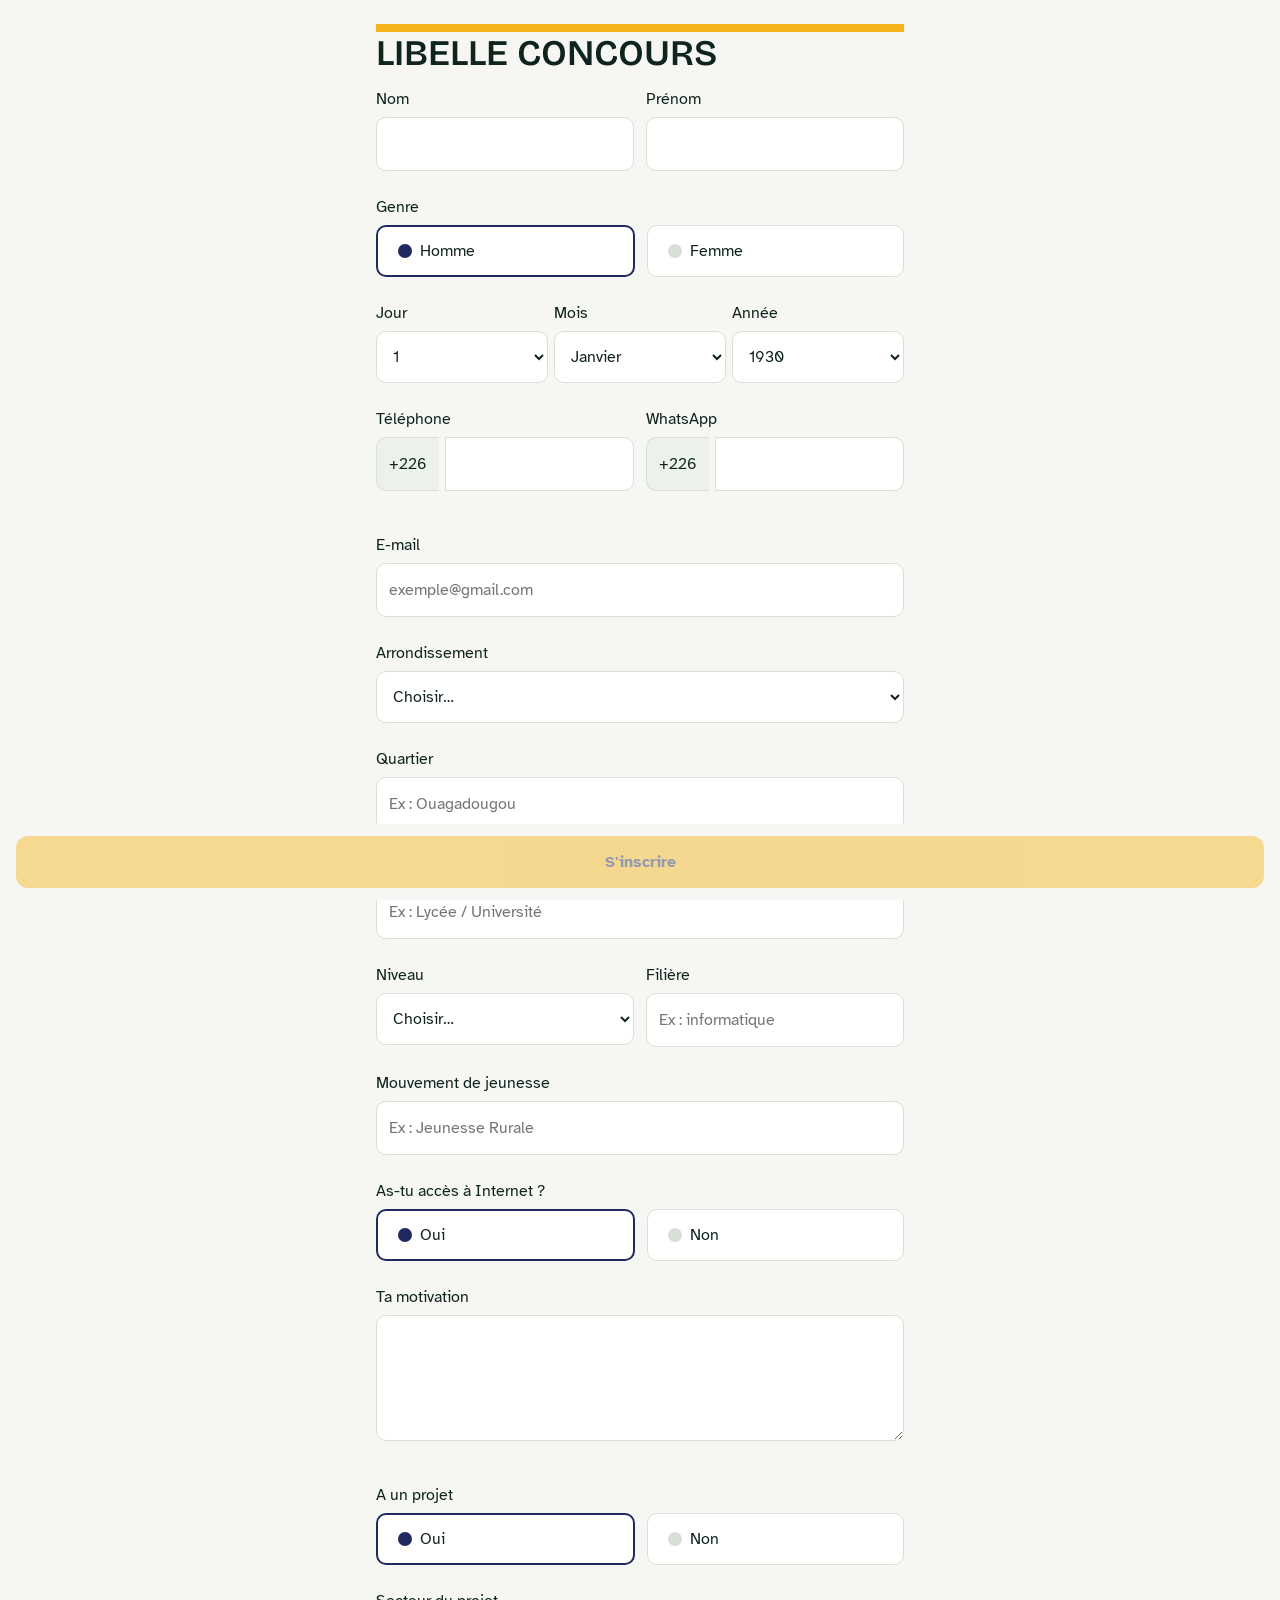
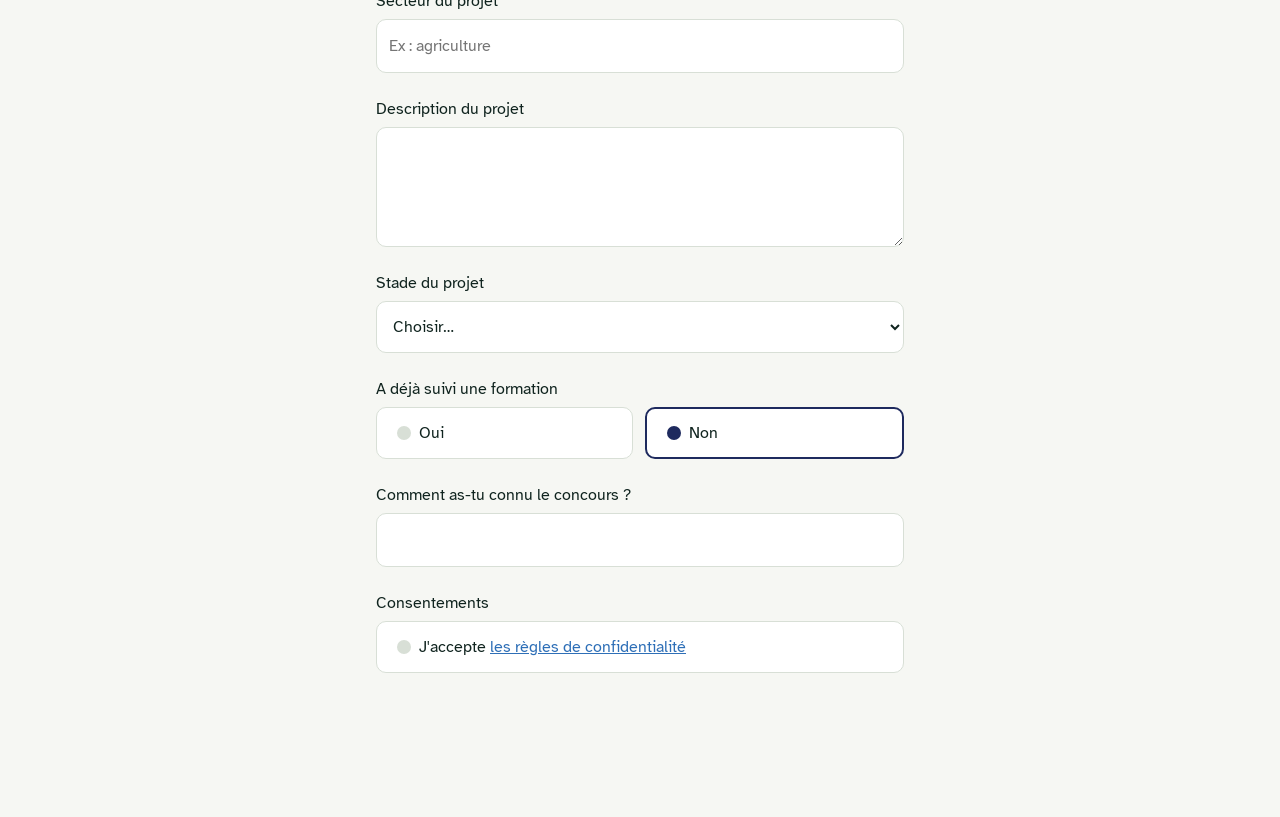
==== public/index.html @ 8f84773f "Initial commit: Agrilink formulaire-inscription standalone project" ====
<!DOCTYPE html>
<html lang="fr">
<head>
    <meta charset="utf-8">
    <meta name="viewport" content="width=device-width, initial-scale=1">
    <title>Inscription — Concours d'entrepreneuriat (Agrilink)</title>
    <link rel="stylesheet" href="css/styles.css">
    <script src="js/config.js"></script>
</head>
<body>

    <div class="page">
        <div class="stripe" aria-hidden="true"></div>
        <h1>LIBELLE CONCOURS</h1>

        <form id="the-form" novalidate>
            <!-- Champ piège anti-spam (vide — Backend rejette si rempli) -->
            <input type="text" name="telephone_personnel" class="x-hp" tabindex="-1" autocomplete="off" value="">

            <!-- Identité -->
            <div class="x-row">
                <div class="x-field"><label for="last_name">Nom</label><input id="last_name" name="last_name" type="text" required></div>
                <div class="x-field"><label for="first_name">Prénom</label><input id="first_name" name="first_name" type="text" required></div>
            </div>
            <div class="x-field">
                <label>Genre</label>
                <div class="x-tiles x-tiles-row" role="radiogroup" aria-label="Genre">
                    <div class="x-tile sel" data-value="M"><span class="dot"></span><span>Homme</span></div>
                    <div class="x-tile" data-value="F"><span class="dot"></span><span>Femme</span></div>
                </div>
            </div>
            <div class="x-birth" id="birth-fields">
                <div class="x-field"><label for="birth_day">Jour</label><select id="birth_day" name="birth_day"></select></div>
                <div class="x-field"><label for="birth_month">Mois</label><select id="birth_month" name="birth_month"></select></div>
                <div class="x-field"><label for="birth_year">Année</label><select id="birth_year" name="birth_year"></select></div>
                <input type="hidden" name="birth_date" value="">
            </div>

            <div class="x-row">
                <div class="x-field"><label for="telephone">Téléphone</label><div class="x-phone"><span class="prefix" aria-hidden="true">+226</span><input id="telephone" name="telephone" type="tel" inputmode="numeric" maxlength="8"></div><p class="x-error" id="err-telephone" role="alert" hidden></p></div>
                <div class="x-field"><label for="whatsapp">WhatsApp</label><div class="x-phone"><span class="prefix" aria-hidden="true">+226</span><input id="whatsapp" name="whatsapp" type="tel" inputmode="numeric" maxlength="8"></div></div>
            </div>
            <div class="x-field"><label for="email">E-mail</label><input id="email" name="email" type="email" placeholder="exemple@gmail.com"></div>

            <!-- Localisation -->
            <div class="x-field"><label for="arrondissement">Arrondissement</label><div class="x-select"><select id="arrondissement" name="arrondissement"><option value="">Choisir…</option><option value="1">1</option><option value="2">2</option><option value="3">3</option><option value="4">4</option><option value="5">5</option><option value="6">6</option><option value="7">7</option><option value="8">8</option><option value="9">9</option><option value="10">10</option><option value="11">11</option><option value="12">12</option></select></div></div>

            <div class="x-field"><label for="neighborhood">Quartier</label><input id="neighborhood" name="neighborhood" type="text" placeholder="Ex : Ouagadougou"></div>

            <!-- Profil -->

            <div class="x-field"><label for="institution">Établissement</label><input id="institution" name="institution" type="text" placeholder="Ex : Lycée / Université"></div>
            <div class="x-row">
                <div class="x-field"><label for="level">Niveau</label><div class="x-select"><select id="level" name="level"><option value="">Choisir…</option><option value="seconde">Seconde</option><option value="premiere">Première</option><option value="terminale">Terminale</option><option value="licence_1">Licence 1</option><option value="licence_2">Licence 2</option><option value="licence_3">Licence 3</option><option value="master_1">Master 1</option><option value="master_2">Master 2</option><option value="doctorat">Doctorat</option></select></div></div>
                <div class="x-field"><label for="field_of_study">Filière</label><input id="field_of_study" name="field_of_study" type="text" placeholder="Ex : informatique"></div>
            </div>
            <div class="x-field"><label for="youth_movement">Mouvement de jeunesse</label><input id="youth_movement" name="youth_movement" type="text" placeholder="Ex : Jeunesse Rurale"></div>

            <!-- Connexion / appareil -->




            <!-- has_internet (oui/non tiles) -->
            <div class="x-field">
                <label>As-tu accès à Internet ?</label>
                <div class="x-tiles x-tiles-row" role="radiogroup" aria-label="As-tu accès à Internet ?">
                    <div class="x-tile sel" data-value="oui"><span class="dot"></span><span>Oui</span></div>
                    <div class="x-tile" data-value="non"><span class="dot"></span><span>Non</span></div>
                </div>
            </div>

            <!-- Motivation -->
            <div class="x-field"><label for="motivation">Ta motivation</label><textarea id="motivation" name="motivation" rows="4" required></textarea><p class="x-error" id="err-motivation" role="alert" hidden></p></div>

            <!-- Projet -->
            <div class="x-field">
                <label>A un projet</label>
                <div class="x-tiles x-tiles-row" role="radiogroup" aria-label="A un projet">
                    <div class="x-tile sel" data-value="oui"><span class="dot"></span><span>Oui</span></div>
                    <div class="x-tile" data-value="non"><span class="dot"></span><span>Non</span></div>
                </div>
                <input type="hidden" name="has_project" value="oui">
            </div>
            <div class="x-field"><label for="project_sector">Secteur du projet</label><input id="project_sector" name="project_sector" type="text" placeholder="Ex : agriculture"></div>
            <div class="x-field"><label for="project_description">Description du projet</label><textarea id="project_description" name="project_description" rows="3"></textarea></div>
            <div class="x-field"><label for="project_stage">Stade du projet</label><div class="x-select"><select id="project_stage" name="project_stage"><option value="">Choisir…</option><option value="idee">Idée</option><option value="prototype">Prototype</option><option value="deploiement">Déploiement</option></select></div></div>

            <!-- Formation passée -->
            <div class="x-field">
                <label>A déjà suivi une formation</label>
                <div class="x-tiles x-tiles-row" role="radiogroup" aria-label="A déjà suivi une formation">
                    <div class="x-tile" data-value="oui"><span class="dot"></span><span>Oui</span></div>
                    <div class="x-tile sel" data-value="non"><span class="dot"></span><span>Non</span></div>
                </div>
                <input type="hidden" name="had_previous_training" value="non">
            </div>

            <div class="x-field"><label for="discovery_source">Comment as-tu connu le concours ?</label><input id="discovery_source" name="discovery_source" type="text" required></div>

            <!-- Tuteur — affiché uniquement si le candidat est mineur -->
            <div id="guardian-block" hidden>
                <div class="x-field">
                    <label>Parent ou tuteur (si tu as moins de 18 ans)</label>
                    <input type="hidden" name="guardian_consent" value="">
                </div>
                <div class="x-row">
                    <div class="x-field"><label for="guardian_name">Nom du parent / tuteur</label><input id="guardian_name" name="guardian_name" type="text"><p class="x-error" id="err-guardian_name" role="alert" hidden></p></div>
                    <div class="x-field"><label for="guardian_phone">Téléphone du parent / tuteur</label><div class="x-phone"><span class="prefix" aria-hidden="true">+226</span><input id="guardian_phone" name="guardian_phone" type="tel" inputmode="numeric" maxlength="8"></div><p class="x-error" id="err-guardian_phone" role="alert" hidden></p></div>
                </div>
            </div>

            <!-- Consentements -->
            <div class="x-field">
                <label>Consentements</label>
                <div class="x-tiles" role="radiogroup" aria-label="Consentements">
                    <div class="x-tile" data-value="true"><span class="dot"></span><span>J'accepte <a href="documents/consentement.html" target="_blank" rel="noopener">les règles de confidentialité</a></span></div>
                </div>
                <input type="hidden" name="data_consent" value="">
                <input type="hidden" name="rules_accepted" value="">
            </div>

            <!--idonnes cachées : timing / submission_id — Backend les attend -->
            <input type="hidden" name="started_at" value="">
            <input type="hidden" name="submission_id" value="">
        </form>
    </div>

    <div id="status-message" class="x-success" hidden></div>

    <div class="x-action">
        <button type="button" class="x-btn btn-primary" id="btn-submit">S'inscrire</button>
    </div>

    <script>
        const statusMsg = document.getElementById('status-message');
        const btn = document.getElementById('btn-submit');

        const showStatus = (text, isError) => {
            statusMsg.textContent = text;
            statusMsg.hidden = !text;
            statusMsg.className = 'x-success' + (isError ? ' x-error' : '');
        };

        const addError = (field, msg) => {
            const f = document.getElementById(field);
            if (!f) { return; }
            f.classList.add('err');
            const err = document.getElementById('err-' + field);
            if (err) { err.textContent = msg; err.hidden = false; }
        };

        const clearErrors = () => {
            document.querySelectorAll('.err').forEach((el) => el.classList.remove('err'));
            document.querySelectorAll('[id^="err-"]').forEach((el) => { el.hidden = true; el.textContent = ''; });
        };

        // Tiles — sélection unique au clic (désélection du précédent)
        const selectTile = (group, tile) => {
            group.querySelectorAll('.x-tile').forEach((t) => { t.classList.toggle('sel', t === tile); });
        };
        document.addEventListener('click', (e) => {
            const tile = e.target.closest('.x-tile');
            if (tile) { selectTile(tile.closest('.x-tiles'), tile); }
        });

        // ---------- Date de naissance — sélecteurs natifs (Jour / Mois / Année) ----------
        const birthDay = document.getElementById('birth_day');
        const birthMonth = document.getElementById('birth_month');
        const birthYear = document.getElementById('birth_year');
        const calMonthsN = ['Janvier', 'Février', 'Mars', 'Avril', 'Mai', 'Juin', 'Juillet', 'Août', 'Septembre', 'Octobre', 'Novembre', 'Décembre'];
        const fillSelect = (select, values, textFn) => {
            select.innerHTML = '';
            values.forEach((v) => {
                const o = document.createElement('option');
                o.value = String(v);
                o.textContent = textFn ? textFn(v) : String(v);
                select.appendChild(o);
            });
        };
        fillSelect(birthYear, Array.from({ length: 101 }, (_, i) => 1930 + i));
        fillSelect(birthMonth, Array.from({ length: 12 }, (_, i) => i + 1), (v) => calMonthsN[v - 1]);
        fillSelect(birthDay, Array.from({ length: 31 }, (_, i) => i + 1));
        // Tuteur — visible uniquement si le candidat est mineur (< 18 ans)
        const computeAgeFrom = (y, m, d) => {
            if (!y || !m || !d) { return null; }
            const yy = Number(y), mm = Number(m), dd = Number(d);
            if (isNaN(yy) || isNaN(mm) || isNaN(dd)) { return null; }
            const birth = new Date(yy, mm - 1, dd);
            if (isNaN(birth.getTime())) { return null; }
            const now = new Date();
            let age = now.getFullYear() - yy;
            if (now.getMonth() < mm - 1 || (now.getMonth() === mm - 1 && now.getDate() < dd)) { age -= 1; }
            return age;
        };
        const guardianBlock = document.getElementById('guardian-block');
        // Bouton désactivé tant que les champs obligatoires ne sont pas remplis
        const computeButtonState = () => {
            let valid = true;
            ['last_name', 'first_name', 'telephone', 'motivation', 'discovery_source'].forEach((id) => {
                const el = document.getElementById(id);
                if (el && !String(el.value).trim()) { valid = false; }
            });
            const tel = document.getElementById('telephone');
            if (tel && String(tel.value).replace(/[^0-9]/g, '').length !== 8) { valid = false; }
            // Si mineur : tuteur requis
            if (guardianBlock && !guardianBlock.hidden) {
                const gName = document.getElementById('guardian_name');
                const gPhone = document.getElementById('guardian_phone');
                if (gName && !String(gName.value).trim()) { valid = false; }
                if (gPhone && String(gPhone.value).replace(/[^0-9]/g, '').length !== 8) { valid = false; }
            }
            btn.disabled = !valid;
        };
        const updateGuardianVisibility = () => {
            const age = computeAgeFrom(birthYear.value, birthMonth.value, birthDay.value);
            guardianBlock.hidden = !(age !== null && age < 18);
            computeButtonState();
        };
        birthYear.addEventListener('change', updateGuardianVisibility);
        birthMonth.addEventListener('change', updateGuardianVisibility);
        birthDay.addEventListener('change', updateGuardianVisibility);
        updateGuardianVisibility();

        // Collecte → { ... } selon le contrat backend
        // started_at : fixé une seule fois à la première ouverture du formulaire,
        // conservé en localStorage, effacé uniquement après un envoi réussi
        const STARTED_AT_KEY = 'inscription_started_at';
        const formStartedAt = (() => {
            const stored = window.localStorage ? window.localStorage.getItem(STARTED_AT_KEY) : null;
            if (stored) { return Number(stored); }
            const t = Date.now();
            try { window.localStorage.setItem(STARTED_AT_KEY, String(t)); } catch (e) {}
            return t;
        })();
        let submissionId = null; // conservé pour « Réessayer »

        const collectData = () => {
            const d = {};
            document.querySelectorAll('#the-form input, #the-form select, #the-form textarea').forEach((el) => {
                if (el.name && el.name !== 'telephone_personnel' && !['birth_day', 'birth_month', 'birth_year'].includes(el.name)) { d[el.name] = el.value; }
            });
            // birth_date au format AAAA-MM-JJ depuis les trois sélecteurs natifs
            const y = birthYear.value;
            const m = birthMonth.value;
            const dd = birthDay.value;
            if (y && m && dd) { d.birth_date = y + '-' + String(m).padStart(2, '0') + '-' + String(dd).padStart(2, '0'); }
            // Si mineur : consentement du tuteur implicite (pas de case à cocher)
            if (guardianBlock && !guardianBlock.hidden) { d.guardian_consent = 'true'; }
            // Tuiles → champs contrat (gender, lives_in_ouaga, has_internet, consentements…)
            const keyMap = {
                'Genre': 'gender',
                'As-tu accès à Internet ?': 'has_internet',
                'A un projet': 'has_project',
                'A déjà suivi une formation': 'had_previous_training',
                'Consentements': ['data_consent', 'rules_accepted']
            };
            document.querySelectorAll('#the-form .x-tiles').forEach((g) => {
                const sel = g.querySelector('.x-tile.sel');
                const keys = keyMap[g.getAttribute('aria-label')];
                const val = sel ? sel.getAttribute('data-value') : '';
                if (keys) { (Array.isArray(keys) ? keys : [keys]).forEach((k) => { d[k] = val; }); }
            });
            d.started_at = formStartedAt;
            if (typeof crypto !== 'undefined' && crypto.randomUUID) {
                if (!submissionId) { submissionId = crypto.randomUUID(); }
                d.submission_id = submissionId;
            }
            return d;
        };

        // Validation légère avant envoi
        const validate = () => {
            let ok = true;
            const req = [
                ['last_name', 'Nom obligatoire.'],
                ['first_name', 'Prénom obligatoire.'],
                ['telephone', 'Le numéro de téléphone est obligatoire.'],
                ['motivation', 'La motivation est obligatoire.'],
                ['discovery_source', 'Comment as-tu connu le concours ?']
            ];
            req.forEach(([id, msg]) => {
                const el = document.getElementById(id);
                if (el && !el.value.trim()) { addError(id, msg); ok = false; }
            });
            const tel = document.getElementById('telephone');
            if (tel && tel.value.replace(/[^0-9]/g, '').length !== 8) {
                addError('telephone', 'Le numéro doit avoir 8 chiffres.');
                ok = false;
            }
            // Validation tuteur si mineur
            if (guardianBlock && !guardianBlock.hidden) {
                const gName = document.getElementById('guardian_name');
                const gPhone = document.getElementById('guardian_phone');
                if (gName && !gName.value.trim()) { addError('guardian_name', 'Nom du parent / tuteur obligatoire.'); ok = false; }
                if (gPhone && gPhone.value.replace(/[^0-9]/g, '').length !== 8) { addError('guardian_phone', 'Le numéro du tuteur doit avoir 8 chiffres.'); ok = false; }
            }
            if (!ok) {
                const firstErr = document.querySelector('.x-error:not([hidden])');
                if (firstErr) { firstErr.scrollIntoView({ behavior: 'smooth', block: 'center' }); }
            }
            return ok;
        };

        computeButtonState();
        document.addEventListener('input', computeButtonState);
        document.addEventListener('change', computeButtonState);

        // Envoi POST — contrat backend : JSON + Content-Type text/plain;charset=utf-8
        btn.addEventListener('click', () => {
            clearErrors();
            if (!validate()) { return; }
            btn.textContent = 'Soumise…';
            btn.disabled = true;
            fetch(APPS_SCRIPT_URL, {
                method: 'POST',
                headers: { 'Content-Type': 'text/plain;charset=utf-8' },
                body: JSON.stringify(collectData())
            })
                .then((r) => r.json())
                .then((json) => {
                    btn.textContent = 'S\'inscrire';
                    btn.disabled = false;
                    const isOk = json && (json.ok === true || json.status === 'ok');
                    if (!isOk) {
                        const errs = (json && json.errors) || {};
                        if (Object.keys(errs).length) {
                            // Erreurs par champ — retour à l'étape concernée + message global visible
                            const firstKey = Object.keys(errs)[0];
                            Object.keys(errs).forEach((k) => addError(k, errs[k] || (json && json.message) || ''));
                            const el = document.getElementById(firstKey);
                            if (el) { el.focus(); el.scrollIntoView({ behavior: 'smooth', block: 'center' }); }
                            showStatus(errs[firstKey] || (json && json.message) || 'Échec — veuillez réessayer.', true);
                            return;
                        }
                        if (json && json.code === 'busy') {
                            // Proposer « Réessayer »
                            btn.textContent = 'Réessayer';
                            btn.disabled = false;
                            showStatus(json.message || 'Service occupé. Réessayez.', false);
                            return;
                        }
                        // Autres codes (duplicate_phone, too_fast, not_open, closed, …) : message serveur
                        showStatus((json && (json.message || json.message_fr)) || 'Échec — veuillez réessayer.', true);
                        return;
                    }
                    // ok → redirection vers la page de confirmation (message + bouton QUITTER)
                    try { window.localStorage.removeItem(STARTED_AT_KEY); } catch (e) {}
                    const params = new URLSearchParams({ message: 'Inscription validée', reference: json.reference || '' });
                    window.location.assign('confirm.html?' + params.toString());
                })
                .catch(() => {
                    btn.textContent = 'S\'inscrire';
                    btn.disabled = false;
                    showStatus('Échec — veuillez réessayer.', true);
                });
        });

        // Au chargement : statut d'ouverture — { open, message_fr }
        fetch(APPS_SCRIPT_URL)
            .then((r) => r.text())
            .then((t) => { try { return JSON.parse(t); } catch (e) { return {}; } })
            .then((d) => {
                if (!d.open) {
                    showStatus(d.message_fr || 'Inscriptions fermées.', true);
                    document.querySelector('.x-action').hidden = true;
                }
            })
            .catch(() => { /* sans statut : afficher le formulaire */ });
    </script>

</body>
</html>
---- public/css/styles.css ----
/* ==========================================================================
   DESIGN.md — Concours d'entrepreneuriat — thème clair (v1.0)
   Fond Papier / bouton principal Soleil / accents (vert, rouge faso, bleu pluie).

   Conventions :
   - Typographie : Bricolage Grotesque Variable (titres) + Atkinson Hyperlegible (corps).
   - Corps ≥ 16 px, interligne texte 1.5, titres 1.2.
   - Aucun dégradé, aucune ombre portée, aucune couleur seule (texte + pictogramme).
   - Motion : 150 ms max, slide horizontal subtil.

   Polices : sous-ensembles latin auto-hébergés (`fonts/`), zéro CDN.
   ========================================================================== */

@font-face {
    font-family: 'Bricolage Grotesque Variable';
    src: url('../fonts/bricolage-grotesque-latin-wght-normal.woff2') format('woff2');
    font-weight: 100 900;
    font-style: normal;
    font-display: swap;
}

@font-face {
    font-family: 'Atkinson Hyperlegible';
    src: url('../fonts/atkinson-hyperlegible-latin-400-normal.woff2') format('woff2');
    font-weight: 400;
    font-style: normal;
    font-display: swap;
}

@font-face {
    font-family: 'Atkinson Hyperlegible';
    src: url('../fonts/atkinson-hyperlegible-latin-700-normal.woff2') format('woff2');
    font-weight: 700;
    font-style: normal;
    font-display: swap;
}

:root {
    /* ——— Palette (DESIGN.md) ——— */
    --papier: #F6F7F3;
    --surface: #FFFFFF;
    --surface-alt: #EDF1EC;
    --encre: #10241F;
    --texte: #10241F;
    --texte-secondaire: #55685F;
    --ligne: #D8DFD6;

    --soleil: #F5B31A;
    --indigo: #1E2A5E;
    --vert: #167549;
    --vert-success: #1F7A4D;
    --rouge: #C62F2F;
    --bleu: #2E6FB7;

    /* ——— Typographie (DESIGN.md) ——— */
    --font-display: 'Bricolage Grotesque Variable', 'Bricolage Grotesque', 'Trebuchet MS', sans-serif;
    --font-body: 'Atkinson Hyperlegible', 'Segoe UI', system-ui, sans-serif;

    --taille-corps: 16px;
    --interligne-corps: 1.5;
    --interligne-titre: 1.2;

    --hauteur-champ: 52px;
    --rayon-champ: 10px;
    --rayon-bouton: 12px;
    --largeur-page: 560px;

    /* ——— Motion (DESIGN.md) ——— */
    --duree-motion: 150ms;
}

/* ——— Base ——— */
*, *::before, *::after { box-sizing: border-box; }

html, body {
    margin: 0;
    padding: 0;
    background: var(--papier);
    color: var(--texte);
    font-family: var(--font-body);
    font-size: var(--taille-corps);
    line-height: var(--interligne-corps);
}

h1, h2, h3, h4 { font-family: var(--font-display); font-weight: 600; line-height: 1.2; }
h1 { font-size: 36px; margin: 0 0 12px; }
h2 { font-size: 28px; margin: 0 0 12px; }
h3 { font-size: 20px; margin: 0 0 8px; }
p { margin: 0 0 12px; }
.muted { color: var(--texte-secondaire); font-size: 14px; }

a { color: var(--bleu); }

:focus-visible { outline: 3px solid var(--indigo); outline-offset: 2px; }

/* ——— Bande de rouleau (stripe — Dan Fani / DESIGN.md) ——— */
.stripe {
    height: 8px;
    background: var(--soleil);
}

/* ——— Colonne ——— */
.page { max-width: var(--largeur-page); margin: 0 auto; padding: 24px 16px calc(96px + env(safe-area-inset-bottom)); }

/* ——— Barre de progression (8 px, bande soleil sur Papier) ——— */
.x-progress { height: 8px; background: var(--surface-alt); border-radius: 4px; overflow: hidden; }
.x-progress .fill { height: 100%; background: repeating-linear-gradient(90deg, var(--soleil) 0 10px, var(--papier) 10px 20px); }

/* ——— Champs ——— */
.x-field { display: flex; flex-direction: column; gap: 6px; margin-bottom: 24px; }

/* ——— Rangée de champs côte à côte ——— */
.x-row { display: grid; grid-template-columns: 1fr 1fr; gap: 12px; }
.x-field label { font-size: 16px; line-height: 24px; color: var(--texte); }
.x-field input,
.x-field select,
.x-field textarea,
.x-select select,
.x-phone input,
.x-birth input,
.x-birth select {
    width: 100%;
    min-height: 50px;
    background: var(--surface);
    color: var(--texte);
    border: 1px solid var(--ligne);
    border-radius: var(--rayon-champ);
    padding: 14px 12px;
    font-size: 16px;
    line-height: 24px;
    font-family: var(--font-body);
    outline: none;
}
.x-field input:focus,
.x-field select:focus,
.x-field textarea:focus,
.x-select select:focus,
.x-phone input:focus,
.x-birth input:focus,
.x-birth select:focus {
    border-color: var(--indigo);
    box-shadow: 0 0 0 3px rgba(30, 42, 94, 0.25);
}
.x-field input.err,
.x-field select.err,
.x-field textarea.err,
.x-select select.err,
.x-phone input.err,
.x-birth input.err,
.x-birth select.err {
    border-color: var(--rouge);
    box-shadow: 0 0 0 3px rgba(198, 47, 47, 0.18);
}
.x-field textarea { min-height: 120px; resize: vertical; }
.x-field .help { font-size: 14px; line-height: 20px; color: var(--texte-secondaire); }
.x-field .x-error,
.x-error { display: inline-flex; align-items: center; gap: 6px; color: var(--rouge); font-size: 14px; line-height: 20px; }

/* ——— Téléphone — préfixe +226 ——— */
.x-phone { display: flex; gap: 6px; }
.x-phone .prefix {
    display: inline-flex;
    align-items: center;
    min-height: 50px;
    padding: 0 12px;
    background: var(--surface-alt);
    color: var(--texte);
    border: 1px solid var(--ligne);
    border-right: none;
    border-radius: var(--rayon-champ) 0 0 var(--rayon-champ);
    font-size: 16px;
}
.x-phone input { border-radius: 0 var(--rayon-champ) var(--rayon-champ) 0; }

/* ——— Date de naissance — trois listes ——— */
.x-birth { display: grid; grid-template-columns: 1fr 1fr 1fr; gap: 6px; }

/* ——— Tuiles de choix (sans radio natif) ——— */
.x-tiles { display: flex; flex-direction: column; gap: 12px; }

/* ——— Tuiles côte à côte (ex. Genre) ——— */
.x-tiles-row { flex-direction: row; }
.x-tiles-row .x-tile { flex: 1; }
.x-tile {
    display: flex;
    align-items: center;
    min-height: 52px;
    padding: 0 12px;
    background: var(--surface);
    border: 1px solid var(--ligne);
    border-radius: var(--rayon-champ);
    color: var(--texte);
}
.x-tile:focus-visible { border-color: var(--indigo); outline: 3px solid var(--indigo); outline-offset: 2px; }
.x-tile.sel { border: 2px solid var(--indigo); }
.x-tile .dot { width: 14px; height: 14px; margin: 0 8px; border-radius: 50%; background: var(--ligne); flex: none; }
.x-tile.sel .dot { background: var(--indigo); }

/* ——— Calendrier de naissance (JJ / MM / AAAA) ——— */
.x-calendar { display: flex; align-items: center; gap: 8px; position: relative; }
.x-calendar input { flex: 1; min-height: 52px; background: var(--surface); color: var(--texte); border: 1px solid var(--ligne); border-radius: var(--rayon-champ) 0 0 var(--rayon-champ); padding: 14px 12px; font-size: 16px; line-height: 24px; font-family: var(--font-body); outline: none; }
.x-calendar input:focus { border-color: var(--indigo); box-shadow: 0 0 0 3px rgba(30, 42, 94, 0.25); }
.x-calendar-toggle { min-height: 52px; width: 52px; background: var(--surface); color: var(--texte); border: 1px solid var(--ligne); border-left: none; border-radius: 0 var(--rayon-champ) var(--rayon-champ) 0; display: inline-flex; align-items: center; justify-content: center; cursor: pointer; }
.x-calendar-toggle:focus-visible { outline: 3px solid var(--indigo); outline-offset: 2px; }
.x-calendar-panel { position: absolute; top: calc(100% + 8px); left: 0; z-index: 50; background: var(--surface); border: 1px solid var(--ligne); border-radius: var(--rayon-champ); padding: 12px; display: flex; gap: 10px; min-width: 300px; }
.x-cal-col { display: flex; flex-direction: column; gap: 4px; }
.x-cal-label { font-size: 12px; color: var(--texte-secondaire); }
.x-cal-list { display: flex; flex-wrap: wrap; gap: 6px; max-height: 150px; overflow-y: auto; }
.x-cal-option { min-width: 36px; height: 36px; display: inline-flex; align-items: center; justify-content: center; background: var(--surface-alt); color: var(--texte); border: 1px solid var(--ligne); border-radius: 8px; font-size: 14px; line-height: 1; cursor: pointer; }
.x-cal-option:focus-visible { outline: 3px solid var(--indigo); outline-offset: 2px; }
.x-cal-option[aria-pressed="true"] { background: var(--surface); border-color: var(--indigo); color: var(--indigo); font-weight: 700; }
.x-cal-ok { margin-top: 10px; align-self: flex-start; min-height: 40px; padding: 0 14px; background: var(--soleil); color: var(--indigo); border: none; border-radius: var(--rayon-champ); font-weight: 700; cursor: pointer; font-family: var(--font-body); font-size: 14px; }
.x-cal-ok:focus-visible { outline: 3px solid var(--indigo); outline-offset: 2px; }
.x-cal-ok:disabled { background: var(--surface-alt); color: var(--texte-secondaire); border: 1px solid var(--ligne); cursor: not-allowed; }
.x-cal-ok:not(:disabled) { cursor: pointer; }

@media (max-width: 480px) {
    .x-calendar-panel {
        position: absolute;
        top: calc(100% + 8px);
        left: 0;
        right: 0;
        width: auto;
        min-width: 0;
        max-height: calc(100vh - 220px);
        overflow-y: auto;
        flex-direction: column;
        gap: 12px;
    }
    .x-cal-col { flex-direction: column; align-items: flex-start; gap: 4px; width: 100%; }
    .x-cal-list { max-height: 130px; overflow-y: auto; }
}

/* ——— Champ année (liste dans le calendrier) ——— */
.x-cal-list[data-group="year"] { gap: 4px; }
.x-cal-list[data-group="year"] .x-cal-option { min-width: 44px; }


/* ——— Sélecteur (liste déroulante) ——— */
.x-select { display: flex; flex-direction: column; gap: 6px; }
.x-select label { font-size: 16px; line-height: 24px; color: var(--texte); }
.x-select select { min-height: 52px; }

/* ——— Boutons ——— */
.x-btn {
    display: inline-flex;
    align-items: center;
    justify-content: center;
    width: 100%;
    min-height: 52px;
    padding: 0 16px;
    background: var(--surface);
    color: var(--texte);
    border: 1px solid var(--ligne);
    border-radius: var(--rayon-bouton);
    font-family: var(--font-body);
    font-size: 16px;
    font-weight: 700;
    line-height: 24px;
    cursor: pointer;
}
.x-btn:focus-visible { outline: 3px solid var(--indigo); outline-offset: 2px; }
.btn-primary { background: var(--soleil); color: var(--indigo); border: none; }
.btn-primary:disabled { opacity: 0.45; cursor: not-allowed; }
.btn-ghost { background: transparent; color: var(--indigo); border: none; }

/* ——— Barre d'actions fixe (Retour / Continuer — safe area) ——— */
.x-action {
    position: fixed;
    bottom: 0;
    left: 0;
    right: 0;
    display: flex;
    gap: 12px;
    padding: 12px 16px calc(12px + env(safe-area-inset-bottom));
    background: var(--papier);
}
.x-action .x-btn { flex: 1; }

/* ——— États de succès ——— */
.x-success { display: inline-flex; align-items: center; gap: 6px; color: var(--vert-success); font-size: 16px; }

/* ——— Honeypot (anti-spam) ——— */
.x-hp { position: absolute; left: -10000px; top: auto; width: 1px; height: 1px; overflow: hidden; }

/* ——— Motion ——— */
.x-field input,
.x-field select,
.x-field textarea,
.x-select select,
.x-phone input,
.x-birth input,
.x-birth select,
.x-tile,
.x-btn { transition: border-color var(--duree-motion) ease, box-shadow var(--duree-motion) ease, background var(--duree-motion) ease; }

@media (prefers-reduced-motion: reduce) {
    *, *::before, *::after { animation-duration: 0.01ms !important; transition-duration: 0.01ms !important; }
}
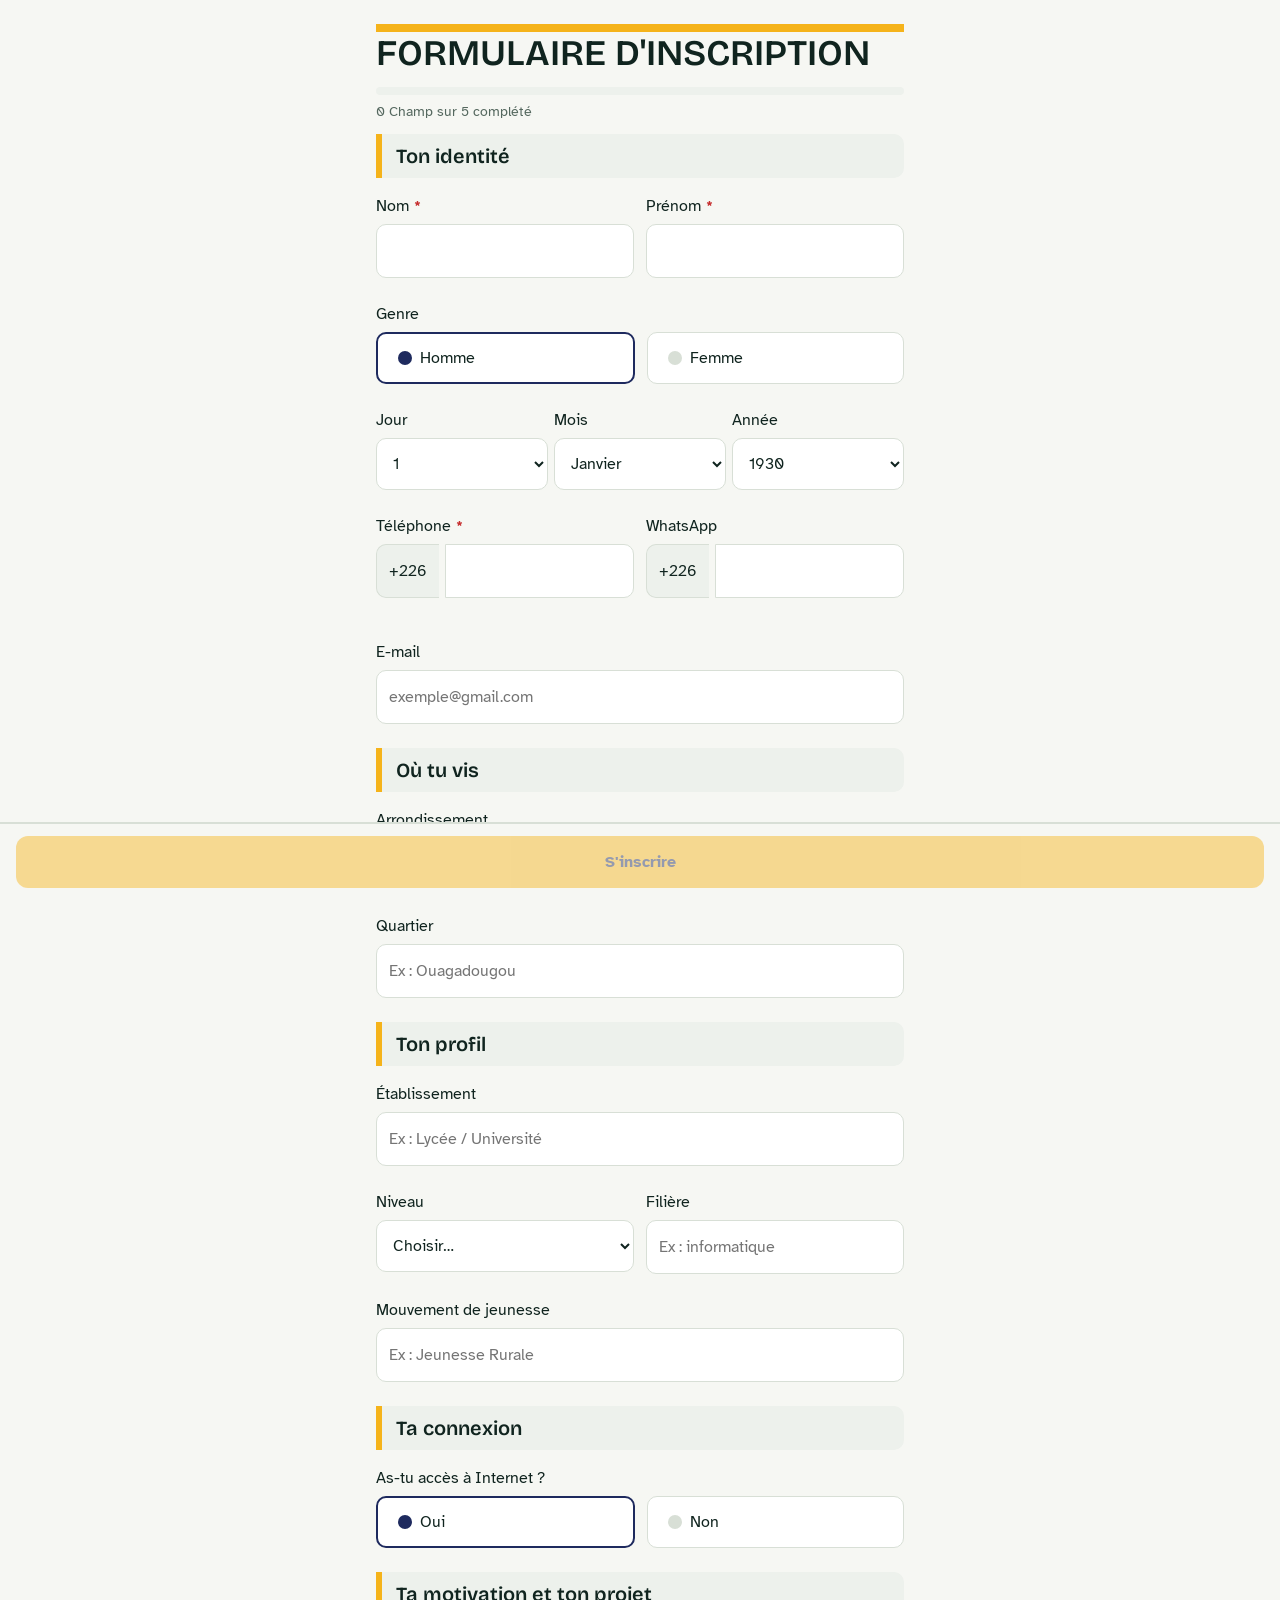
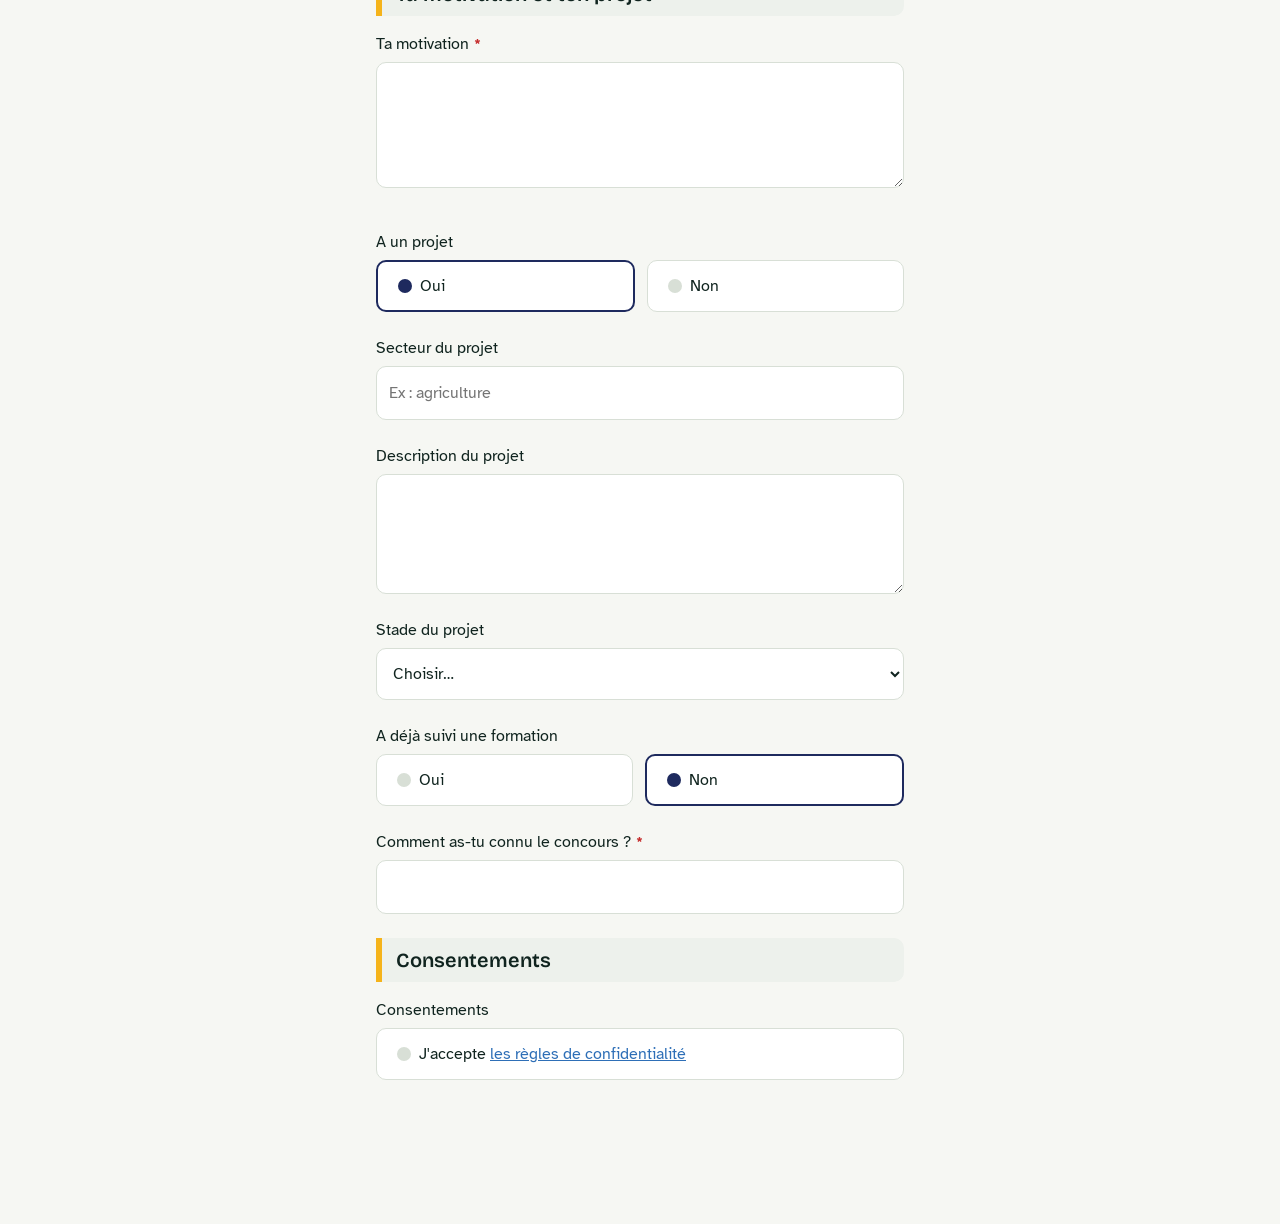
==== commit 71f3b130: "feat: UI improvements (progress, sections, a11y), form contract, consent cleanup, public/ sync" ====
--- a/public/index.html
+++ b/public/index.html
@@ -3,7 +3,7 @@
 <head>
     <meta charset="utf-8">
     <meta name="viewport" content="width=device-width, initial-scale=1">
-    <title>Inscription — Concours d'entrepreneuriat (Agrilink)</title>
+    <title>Formulaire d'inscription</title>
     <link rel="stylesheet" href="css/styles.css">
     <script src="js/config.js"></script>
 </head>
@@ -11,13 +11,18 @@
 
     <div class="page">
         <div class="stripe" aria-hidden="true"></div>
-        <h1>LIBELLE CONCOURS</h1>
+        <h1>FORMULAIRE D'INSCRIPTION</h1>
+
+        <div class="x-progress" role="progressbar" aria-label="Progression de l'inscription" aria-valuemin="0" aria-valuemax="100" aria-valuenow="0" id="form-progress">
+            <div class="fill" id="form-progress-fill" style="width: 0%;"></div>
+        </div>
+        <p class="muted" id="progress-label" style="margin-top:6px;">0 Champ sur 5 complété</p>
 
         <form id="the-form" novalidate>
             <!-- Champ piège anti-spam (vide — Backend rejette si rempli) -->
             <input type="text" name="telephone_personnel" class="x-hp" tabindex="-1" autocomplete="off" value="">
 
-            <!-- Identité -->
+            <h2>Ton identité</h2>
             <div class="x-row">
                 <div class="x-field"><label for="last_name">Nom</label><input id="last_name" name="last_name" type="text" required></div>
                 <div class="x-field"><label for="first_name">Prénom</label><input id="first_name" name="first_name" type="text" required></div>
@@ -42,13 +47,12 @@
             </div>
             <div class="x-field"><label for="email">E-mail</label><input id="email" name="email" type="email" placeholder="exemple@gmail.com"></div>
 
-            <!-- Localisation -->
+            <h2>Où tu vis</h2>
             <div class="x-field"><label for="arrondissement">Arrondissement</label><div class="x-select"><select id="arrondissement" name="arrondissement"><option value="">Choisir…</option><option value="1">1</option><option value="2">2</option><option value="3">3</option><option value="4">4</option><option value="5">5</option><option value="6">6</option><option value="7">7</option><option value="8">8</option><option value="9">9</option><option value="10">10</option><option value="11">11</option><option value="12">12</option></select></div></div>
 
             <div class="x-field"><label for="neighborhood">Quartier</label><input id="neighborhood" name="neighborhood" type="text" placeholder="Ex : Ouagadougou"></div>
 
-            <!-- Profil -->
-
+            <h2>Ton profil</h2>
             <div class="x-field"><label for="institution">Établissement</label><input id="institution" name="institution" type="text" placeholder="Ex : Lycée / Université"></div>
             <div class="x-row">
                 <div class="x-field"><label for="level">Niveau</label><div class="x-select"><select id="level" name="level"><option value="">Choisir…</option><option value="seconde">Seconde</option><option value="premiere">Première</option><option value="terminale">Terminale</option><option value="licence_1">Licence 1</option><option value="licence_2">Licence 2</option><option value="licence_3">Licence 3</option><option value="master_1">Master 1</option><option value="master_2">Master 2</option><option value="doctorat">Doctorat</option></select></div></div>
@@ -56,10 +60,7 @@
             </div>
             <div class="x-field"><label for="youth_movement">Mouvement de jeunesse</label><input id="youth_movement" name="youth_movement" type="text" placeholder="Ex : Jeunesse Rurale"></div>
 
-            <!-- Connexion / appareil -->
-
-
-
+            <h2>Ta connexion</h2>
 
             <!-- has_internet (oui/non tiles) -->
             <div class="x-field">
@@ -70,7 +71,7 @@
                 </div>
             </div>
 
-            <!-- Motivation -->
+            <h2>Ta motivation et ton projet</h2>
             <div class="x-field"><label for="motivation">Ta motivation</label><textarea id="motivation" name="motivation" rows="4" required></textarea><p class="x-error" id="err-motivation" role="alert" hidden></p></div>
 
             <!-- Projet -->
@@ -110,7 +111,7 @@
                 </div>
             </div>
 
-            <!-- Consentements -->
+            <h2>Consentements</h2>
             <div class="x-field">
                 <label>Consentements</label>
                 <div class="x-tiles" role="radiogroup" aria-label="Consentements">
@@ -126,7 +127,7 @@
         </form>
     </div>
 
-    <div id="status-message" class="x-success" hidden></div>
+    <div id="status-message" class="x-success" role="status" aria-live="polite" hidden></div>
 
     <div class="x-action">
         <button type="button" class="x-btn btn-primary" id="btn-submit">S'inscrire</button>
@@ -146,12 +147,22 @@
             const f = document.getElementById(field);
             if (!f) { return; }
             f.classList.add('err');
-            const err = document.getElementById('err-' + field);
-            if (err) { err.textContent = msg; err.hidden = false; }
+            f.setAttribute('aria-invalid', 'true');
+            let err = document.getElementById('err-' + field);
+            if (!err) {
+                err = document.createElement('p');
+                err.className = 'x-error';
+                err.id = 'err-' + field;
+                err.setAttribute('role', 'alert');
+                err.setAttribute('aria-live', 'polite');
+                f.closest('.x-field').appendChild(err);
+            }
+            err.textContent = msg;
+            err.hidden = false;
         };
 
         const clearErrors = () => {
-            document.querySelectorAll('.err').forEach((el) => el.classList.remove('err'));
+            document.querySelectorAll('.err').forEach((el) => { el.classList.remove('err'); el.setAttribute('aria-invalid', 'false'); });
             document.querySelectorAll('[id^="err-"]').forEach((el) => { el.hidden = true; el.textContent = ''; });
         };
 
@@ -161,8 +172,78 @@
         };
         document.addEventListener('click', (e) => {
             const tile = e.target.closest('.x-tile');
-            if (tile) { selectTile(tile.closest('.x-tiles'), tile); }
-        });
+            if (tile) {
+                selectTile(tile.closest('.x-tiles'), tile);
+                const g = tile.closest('.x-tiles');
+                if (g) { g.querySelectorAll('.x-tile').forEach((t) => t.setAttribute('aria-checked', t === tile ? 'true' : 'false')); }
+                computeButtonState();
+            }
+        });
+        document.addEventListener('keydown', (e) => {
+            const tile = e.target.closest('.x-tile');
+            if (!tile) { return; }
+            if (e.key === 'Enter' || e.key === ' ') {
+                e.preventDefault();
+                selectTile(tile.closest('.x-tiles'), tile);
+                const g = tile.closest('.x-tiles');
+                if (g) { g.querySelectorAll('.x-tile').forEach((t) => t.setAttribute('aria-checked', t === tile ? 'true' : 'false')); }
+                computeButtonState();
+            }
+        });
+
+        // ---------- Améliorations accessibilité + validation temps réel ----------
+        // ARIA sur les tuiles (WCAG 4.1.2) + navigation clavier
+        document.querySelectorAll('#the-form .x-tiles').forEach((g) => {
+            g.setAttribute('role', 'radiogroup');
+            if (!g.getAttribute('aria-label')) { g.setAttribute('aria-label', 'Choix'); }
+            g.querySelectorAll('.x-tile').forEach((t) => {
+                t.setAttribute('role', 'radio');
+                t.setAttribute('tabindex', '0');
+                t.setAttribute('aria-checked', t.classList.contains('sel') ? 'true' : 'false');
+            });
+        });
+        // Astérisque visuel sur les libellés obligatoires (décoratif → aria-hidden)
+        ['last_name', 'first_name', 'telephone', 'motivation', 'discovery_source'].forEach((id) => {
+            const el = document.getElementById(id);
+            if (!el) { return; }
+            const label = el.closest('.x-field').querySelector('label[for="' + id + '"]');
+            if (label && !label.querySelector('.req-star')) {
+                const star = document.createElement('span');
+                star.className = 'req-star';
+                star.setAttribute('aria-hidden', 'true');
+                star.textContent = ' *';
+                label.appendChild(star);
+            }
+        });
+        // ARIA + validation temps réel sur les champs obligatoires
+        const emailRegex = /^[^\s@]+@[^\s@]+\.[^\s@]+$/;
+        ['last_name', 'first_name', 'telephone', 'motivation', 'discovery_source'].forEach((id) => {
+            const el = document.getElementById(id);
+            if (!el) { return; }
+            el.setAttribute('aria-required', 'true');
+            el.setAttribute('aria-invalid', 'false');
+            el.setAttribute('aria-describedby', 'err-' + id);
+            const validateOne = () => {
+                if (!el.value.trim()) { addError(id, id === 'last_name' ? 'Nom obligatoire.' : id === 'first_name' ? 'Prénom obligatoire.' : id === 'telephone' ? 'Le numéro de téléphone est obligatoire.' : id === 'motivation' ? 'La motivation est obligatoire.' : 'Comment as-tu connu le concours ?'); return; }
+                if (id === 'telephone' && el.value.replace(/[^0-9]/g, '').length !== 8) { addError(id, 'Le numéro doit avoir 8 chiffres.'); return; }
+                el.classList.remove('err');
+                el.setAttribute('aria-invalid', 'false');
+                const err = document.getElementById('err-' + id); if (err) { err.hidden = true; err.textContent = ''; }
+            };
+            el.addEventListener('blur', validateOne);
+            el.addEventListener('input', () => { if (el.classList.contains('err')) { validateOne(); } });
+        });
+        // E-mail : validation de format au blur (si rempli)
+        const emailEl = document.getElementById('email');
+        if (emailEl) {
+            emailEl.setAttribute('aria-describedby', 'err-email');
+            emailEl.addEventListener('blur', () => {
+                const v = emailEl.value.trim();
+                if (!v) { return; }
+                if (!emailRegex.test(v)) { addError('email', 'Adresse e-mail invalide.'); }
+                else { emailEl.classList.remove('err'); emailEl.setAttribute('aria-invalid', 'false'); const err = document.getElementById('err-email'); if (err) { err.hidden = true; err.textContent = ''; } }
+            });
+        }
 
         // ---------- Date de naissance — sélecteurs natifs (Jour / Mois / Année) ----------
         const birthDay = document.getElementById('birth_day');
@@ -247,13 +328,12 @@
             if (y && m && dd) { d.birth_date = y + '-' + String(m).padStart(2, '0') + '-' + String(dd).padStart(2, '0'); }
             // Si mineur : consentement du tuteur implicite (pas de case à cocher)
             if (guardianBlock && !guardianBlock.hidden) { d.guardian_consent = 'true'; }
-            // Tuiles → champs contrat (gender, lives_in_ouaga, has_internet, consentements…)
+            // Tuiles → champs contrat (gender, has_internet, projet, formation…)
             const keyMap = {
                 'Genre': 'gender',
                 'As-tu accès à Internet ?': 'has_internet',
                 'A un projet': 'has_project',
-                'A déjà suivi une formation': 'had_previous_training',
-                'Consentements': ['data_consent', 'rules_accepted']
+                'A déjà suivi une formation': 'had_previous_training'
             };
             document.querySelectorAll('#the-form .x-tiles').forEach((g) => {
                 const sel = g.querySelector('.x-tile.sel');
@@ -261,6 +341,9 @@
                 const val = sel ? sel.getAttribute('data-value') : '';
                 if (keys) { (Array.isArray(keys) ? keys : [keys]).forEach((k) => { d[k] = val; }); }
             });
+            // Consentements : implicites par la lecture des règles (voir lien ci-dessous) — pas de case à cocher
+            d.data_consent = 'true';
+            d.rules_accepted = 'true';
             d.started_at = formStartedAt;
             if (typeof crypto !== 'undefined' && crypto.randomUUID) {
                 if (!submissionId) { submissionId = crypto.randomUUID(); }
@@ -302,15 +385,27 @@
             return ok;
         };
 
+        const updateProgress = () => {
+            const ids = ['last_name', 'first_name', 'telephone', 'motivation', 'discovery_source'];
+            const done = ids.filter((id) => { const el = document.getElementById(id); return el && String(el.value).trim(); }).length;
+            const bar = document.getElementById('form-progress');
+            const fill = document.getElementById('form-progress-fill');
+            const label = document.getElementById('progress-label');
+            const pct = Math.round((done / ids.length) * 100);
+            if (fill) { fill.style.width = pct + '%'; }
+            if (bar) { bar.setAttribute('aria-valuenow', String(pct)); }
+            if (label) { label.textContent = done + ' Champ' + (done > 1 ? 's' : '') + ' sur ' + ids.length + ' complété' + (done > 1 ? 's' : ''); }
+        };
         computeButtonState();
-        document.addEventListener('input', computeButtonState);
-        document.addEventListener('change', computeButtonState);
+        updateProgress();
+        document.addEventListener('input', () => { computeButtonState(); updateProgress(); });
+        document.addEventListener('change', () => { computeButtonState(); updateProgress(); });
 
         // Envoi POST — contrat backend : JSON + Content-Type text/plain;charset=utf-8
         btn.addEventListener('click', () => {
             clearErrors();
             if (!validate()) { return; }
-            btn.textContent = 'Soumise…';
+            btn.textContent = 'Envoi en cours…';
             btn.disabled = true;
             fetch(APPS_SCRIPT_URL, {
                 method: 'POST',
--- a/public/css/styles.css
+++ b/public/css/styles.css
@@ -85,6 +85,14 @@
 h1, h2, h3, h4 { font-family: var(--font-display); font-weight: 600; line-height: 1.2; }
 h1 { font-size: 36px; margin: 0 0 12px; }
 h2 { font-size: 28px; margin: 0 0 12px; }
+#the-form h2 {
+    font-size: 20px;
+    margin: 8px 0 16px;
+    padding: 10px 0 10px 14px;
+    border-left: 6px solid var(--soleil);
+    background: var(--surface-alt);
+    border-radius: 0 var(--rayon-champ) var(--rayon-champ) 0;
+}
 h3 { font-size: 20px; margin: 0 0 8px; }
 p { margin: 0 0 12px; }
 .muted { color: var(--texte-secondaire); font-size: 14px; }
@@ -153,6 +161,7 @@
 }
 .x-field textarea { min-height: 120px; resize: vertical; }
 .x-field .help { font-size: 14px; line-height: 20px; color: var(--texte-secondaire); }
+.req-star { color: var(--rouge); font-weight: 700; }
 .x-field .x-error,
 .x-error { display: inline-flex; align-items: center; gap: 6px; color: var(--rouge); font-size: 14px; line-height: 20px; }
 
@@ -274,6 +283,7 @@
     gap: 12px;
     padding: 12px 16px calc(12px + env(safe-area-inset-bottom));
     background: var(--papier);
+    border-top: 2px solid var(--ligne);
 }
 .x-action .x-btn { flex: 1; }
 
